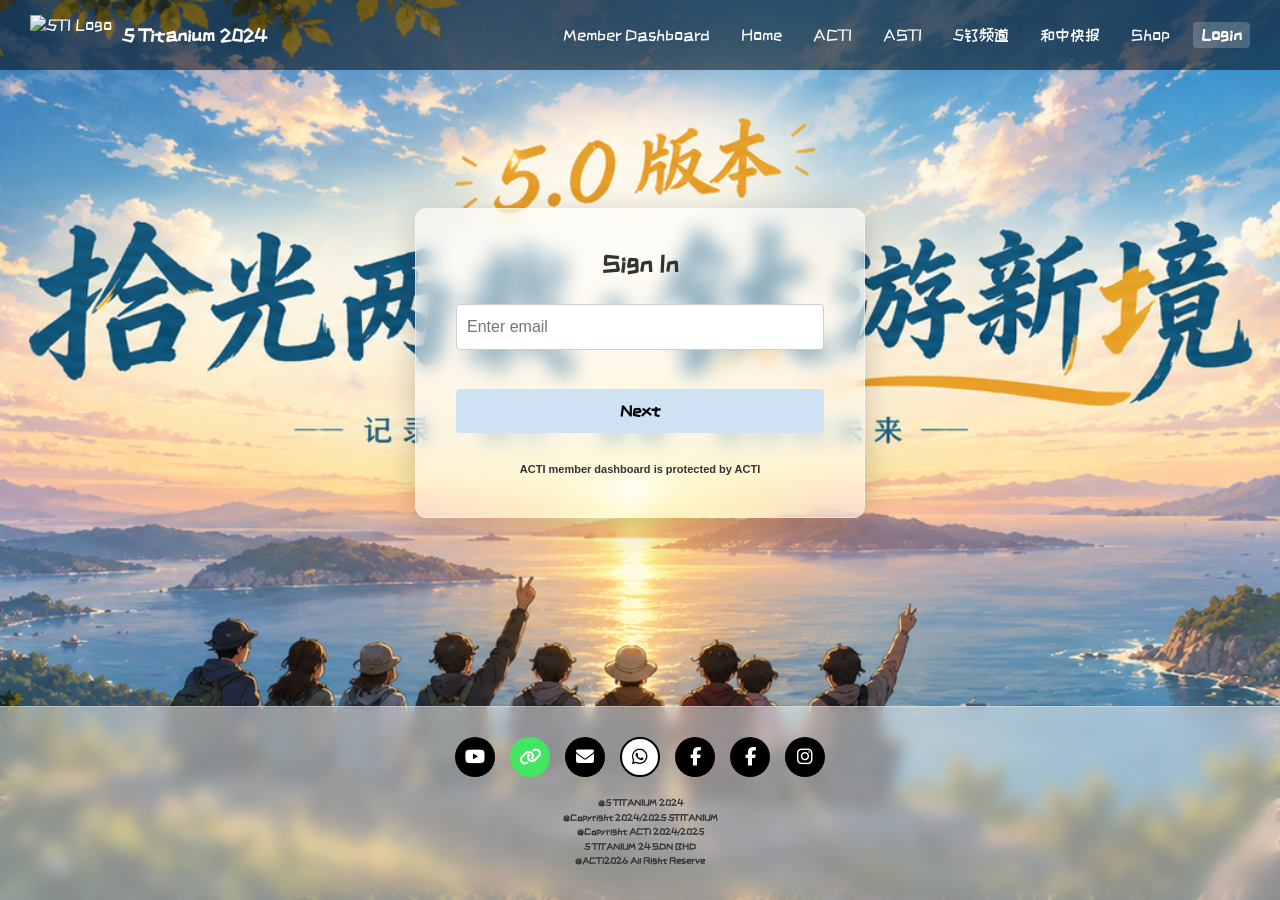
==== index.html @ 08d47e32 "Refactor comments and update script links" ====
<!DOCTYPE html>
<html lang="en">
<head>
    <meta charset="UTF-8">
    <meta name="viewport" content="width=device-width, initial-scale=1.0">
    <title>5 Titanium 2024 - Member Dashboard</title>
    
    <!-- Website Favicon -->
    <link rel="icon" href="5TI 2024 LO.png" type="image/png">
    
    <link rel="preconnect" href="https://fonts.googleapis.com">
    <link rel="preconnect" href="https://fonts.gstatic.com" crossorigin>
    <link href="https://fonts.googleapis.com/css2?family=ZCOOL+KuaiLe&display=swap" rel="stylesheet">
    
    <link rel="stylesheet" href="https://cdnjs.cloudflare.com/ajax/libs/font-awesome/6.4.0/css/all.min.css">
    
    <!-- Force browser update with v=4 -->
    <link rel="stylesheet" href="style.css?v=4">
</head>
<body>
    <!-- Top Menu -->
    <nav id="top-menu">
        <div class="logo-container">
            <img src="5TI 2024 LO.png" alt="5TI Logo" class="navbar-logo">
            <div class="logo-text">5 Titanium 2024</div>
        </div>
        <ul class="nav-links">
            <li><a href="https://sites.google.com/view/5titanium2024/member-dashboard">Member Dashboard</a></li>
            <li><a href="https://sites.google.com/view/5titanium24/home">Home</a></li>
            <li><a href="https://sites.google.com/view/5titanium24/acti-%E8%A1%8C%E6%94%BF%E9%83%A8">ACTI</a></li>
            <li><a href="https://sites.google.com/view/5titanium2024/asti">ASTI</a></li>
            <li><a href="https://sites.google.com/view/5titanium2024/5%E9%92%9B%E9%A2%91%E9%81%93">5钛频道</a></li>
            <li><a href="https://sites.google.com/view/5titanium2024/%E5%92%8C%E4%B8%AD%E5%BF%AB%E6%8A%A5">和中快报</a></li>
            <li><a href="https://sites.google.com/view/5titanium2024/shop">Shop</a></li>
            <li><a href="#" class="active" id="nav-profile">Profile</a></li>
        </ul>
    </nav>

    <!-- Scrolling Banner -->
    <header id="banner"></header>

    <!-- Main Dashboard Layout -->
    <div class="dashboard-container">
        
        <!-- Sidebar Navigation -->
        <aside id="sidebar">
            <ul id="sidebar-menu">
                <li><a href="#" id="menu-profile" class="active">Profile</a></li>
                <li><a href="#" id="menu-achievement">Achievement</a></li>
                <!-- POINTS MENU BUTTON -->
                <li><a href="#" id="menu-points">Points</a></li>
                <li><a href="#" id="menu-status">Member status</a></li>
                <li><a href="#" id="menu-logout" class="logout-btn">Log out</a></li>
            </ul>
        </aside>

        <!-- Dynamic Content Area -->
        <main id="content">
            
            <!-- Profile Section -->
            <section id="section-profile">
                <div class="profile-header">
                    <img id="user-profile-pic" src="" alt="Profile Picture" />
                    <div class="profile-header-text">
                        <h2 id="user-name" class="name-display">Loading...</h2>
                        <p id="top-acti-role" class="top-role"></p>
                        <p id="top-asti-role" class="top-role"></p>
                    </div>
                </div>

                <div class="contact-info">
                    <p>Member status: <a href="#" id="link-member-status" class="status-link">Loading...</a></p>
                    <p>Email: <span id="user-email"></span></p>
                    <p>Phone number: <span id="user-phone"></span></p>
                </div>
                
                <div class="roles-container">
                    <h3>Department:</h3>
                    <div class="role-group">
                        <p class="role-title">Association Class of Titanium (ACTI)</p>
                        <ul id="acti-roles" class="role-list"></ul>
                    </div>
                    <div class="role-group">
                        <p class="role-title">Association Snooker of Titanium (ASTI)</p>
                        <ul id="asti-roles" class="role-list"></ul>
                    </div>
                </div>
            </section>

            <!-- Achievement Section -->
            <section id="section-achievement" style="display: none;">
                <div id="achievement-container">
                    <p>Loading achievements...</p>
                </div>
            </section>

            <!-- NEW POINTS SECTION -->
            <section id="section-points" style="display: none;">
                <h2 class="points-total" id="total-points-display">Total points accumulated: Loading...</h2>
                <p id="no-points-msg" class="no-points-history" style="display: none;">no points history</p>
                
                <div id="points-history-container" class="points-history-container">
                    <!-- Points cards will be injected here via JavaScript -->
                </div>
            </section>

            <!-- Member Status Section -->
            <section id="section-status" style="display: none;">
                <h2>Your current plan: <span id="plan-name">Premium (Legacy)</span></h2>
                <p class="monthly-charge">Monthly charge: <span id="plan-price">Loading...</span></p>
                
                <div class="plan-details">
                    <h3>Your plan includes:</h3>
                    <ul id="plan-includes" class="plan-list"></ul>
                </div>
                
                <p class="contact-admin"><i>* please contact administrator to change your plan</i></p>
                
                <img src="assets/membership_image.jpg" alt="Membership Image" id="membership-image" onerror="this.style.display='none'">
            </section>

        </main>
    </div>
    
    <footer>
        <div class="social-icons">
            <a href="https://youtube.com/@ACTI2024" target="_blank" aria-label="YouTube"><i class="fa-brands fa-youtube"></i></a>
            <a href="https://linktr.ee/5titanium24" target="_blank" aria-label="LinkTree"><i class="fa-solid fa-link"></i></a>
            <a href="mailto:acti.5tisdnbhd@gmail.com" aria-label="Email"><i class="fa-solid fa-envelope"></i></a>
            <a href="http://wa.me/601157152617" target="_blank" aria-label="WhatsApp"><i class="fa-brands fa-whatsapp"></i></a>
            <a href="https://www.facebook.com/actiasti24sdnbhd" target="_blank" aria-label="Facebook Page"><i class="fa-brands fa-facebook-f"></i></a>
            <a href="http://www.facebook.com/groups/5titanium2024/" target="_blank" aria-label="Facebook Group"><i class="fa-brands fa-facebook-f"></i></a>
            <a href="https://www.instagram.com/acti_asti24sdnbhd/" target="_blank" aria-label="Instagram"><i class="fa-brands fa-instagram"></i></a>
        </div>
        
        <div class="copyright-text">
            <p>@5 TITANIUM 2024</p>
            <p>@Copyright 2024/2025 5TITANIUM</p>
            <p>@Copyright ACTi 2024/2025</p>
            <p>5 TITANIUM 24 SDN BHD</p>
            <p>@ACTi2026 All Right Reserve</p>
        </div>
    </footer>

    <script src="https://cdnjs.cloudflare.com/ajax/libs/PapaParse/5.4.1/papaparse.min.js"></script>
    <!-- Force browser update with v=4 -->
    <script src="script.js?v=4"></script>
</body>
</html>
---- style.css ----
/* General Reset */
* { 
    box-sizing: border-box; 
    margin: 0; 
    padding: 0; 
    /* Comic Sans for Eng/Numbers, falls back to ZCOOL KuaiLe for Chinese */
    font-family: 'Comic Sans MS', 'Comic Sans', 'ZCOOL KuaiLe', cursive, sans-serif; 
    line-height: 1.25; 
}

body { 
    background-color: #f9f9f9; 
    color: #333; 
    display: flex; 
    flex-direction: column; 
    min-height: 100vh; 
}

/* Top Navigation */
#top-menu { 
    display: flex; 
    justify-content: space-between; 
    align-items: center; 
    padding: 15px 30px; 
    position: fixed; 
    top: 0; 
    left: 0; 
    width: 100%;
    z-index: 1000; 
    /* Semi-transparent black background so white text is always readable on the sky */
    background-color: rgba(0, 0, 0, 0.5); 
    transition: all 0.3s ease; 
    color: #ffffff; /* Text stays white */
}

#top-menu.scrolled {
    /* Solid black background when you scroll down */
    background-color: #000000; 
    border-bottom: 1px solid #333;
    box-shadow: 0 4px 15px rgba(0,0,0,0.3); 
}

.logo-container { 
    display: flex; 
    align-items: center; 
    gap: 10px; 
}

.navbar-logo { 
    height: 40px; 
    width: auto; 
}

#top-menu .logo-text { 
    font-weight: bold; 
    font-size: 18px; 
    font-family: 'ZCOOL KuaiLe', cursive, sans-serif !important; 
}

#top-menu .nav-links { 
    display: flex; 
    list-style: none; 
    gap: 15px; 
    align-items: center; 
}

#top-menu a { 
    text-decoration: none; 
    color: #ffffff; /* Links stay white */
    padding: 5px 8px; 
    transition: background-color 0.3s ease;
}

#top-menu a.active { 
    font-weight: bold; 
    background-color: rgba(255, 255, 255, 0.2); /* Light highlight box */
    border-radius: 4px; 
}

/* Banner Update (For Main Dashboard) */
#banner { 
    background-image: url('banner_5.0.png');
    background-size: cover;
    background-position: center;
    background-repeat: no-repeat;
    background-color: #4a86e8;
    height: 250px; 
    display: flex; 
    align-items: center; 
    justify-content: center; 
    color: white; 
    font-family: 'ZCOOL KuaiLe', cursive, sans-serif !important; 
}

/* Dashboard Layout */
.dashboard-container { 
    display: flex; 
    max-width: 1200px; 
    margin: 30px auto; 
    padding: 0 20px; 
    flex: 1; 
    width: 100%; 
}

/* Sidebar */
#sidebar { 
    width: 250px; 
    border-right: 1px solid #ddd; 
    padding-right: 20px; 
}

#sidebar ul { 
    list-style: none; 
}

#sidebar li { 
    margin-bottom: 10px; 
}

#sidebar a { 
    text-decoration: none; 
    color: #333; 
    display: block; 
    padding: 10px 15px; 
    border-radius: 4px; 
}

#sidebar a.active, 
#sidebar a:hover { 
    font-weight: bold; 
    background-color: #cfe2f3; 
}

#sidebar a.logout-btn { 
    color: #d93025; 
    margin-top: 30px; 
}

#sidebar a.logout-btn:hover { 
    background-color: #fce8e6; 
}

/* Main Content Area */
#content { 
    flex: 1; 
    padding-left: 30px; 
}

/* Profile Header Layout (Picture Left, Text Right) */
.profile-header { 
    display: flex; 
    align-items: center; 
    gap: 20px; 
    margin-bottom: 25px; 
}

#user-profile-pic { 
    width: 120px; 
    height: 120px; 
    border-radius: 50%; 
    object-fit: cover; 
    border: 2px solid #cfe2f3; 
    background-color: #eee; 
    flex-shrink: 0; 
}

.profile-header-text { 
    display: flex; 
    flex-direction: column; 
}

.name-display { 
    font-size: 20px; 
    font-weight: bold; 
    margin-bottom: 5px; 
}

.top-role { 
    font-size: 16px; 
    margin-bottom: 3px; 
}

/* Contact Info & Link */
.contact-info { 
    margin-bottom: 25px; 
}

.contact-info p { 
    font-size: 14px; 
    margin-bottom: 5px; 
}

.status-link { 
    color: #4a86e8; 
    text-decoration: none; 
    font-weight: bold; 
    cursor: pointer; 
}

.status-link:hover { 
    text-decoration: underline; 
}

/* Roles Container */
.roles-container h3 { 
    font-size: 16px; 
    margin-bottom: 10px; 
}

.role-title { 
    font-weight: bold; 
    font-size: 14px; 
    margin-top: 15px; 
}

.role-list { 
    font-size: 14px; 
    list-style-type: none; 
    padding-left: 0; 
    margin-top: 5px; 
}

/* Achievement Section Styles */
#achievement-container { 
    display: grid; 
    grid-template-columns: 1fr 1fr; /* 2 items per row */
    gap: 20px; 
}

.achievement-card {
    border: 3px solid #03468F; 
    padding: 15px;
    border-radius: 8px;
    text-align: center;
    background-color: white;
}

.achievement-iframe {
    width: 100%;
    height: 250px;
    border: none;
    border-radius: 4px;
    margin-bottom: 10px;
}

.achievement-download {
    font-size: 14px;
    color: #4a86e8;
    text-decoration: none;
    display: block;
    margin-bottom: 8px;
}

.achievement-download:hover { 
    text-decoration: underline; 
}

.achievement-name {
    font-size: 14px;
    font-weight: bold;
    color: #333;
}

.no-record {
    color: #F65353; 
    font-size: 16px;
    font-weight: bold;
    margin-top: 10px;
}

/* Member Status Section Fonts & Styles */
#section-status h2 { 
    font-size: 18px; 
    margin-bottom: 5px; 
}

.monthly-charge { 
    font-size: 10px; 
    color: #555; 
    margin-bottom: 20px; 
}

.plan-details h3 { 
    font-size: 16px; 
    margin-bottom: 10px; 
}

.plan-list { 
    font-size: 14px; 
    list-style: none; 
    line-height: 1.8; 
}

.plan-list ul { 
    list-style-type: disc; 
    padding-left: 25px; 
    margin-top: 5px; 
    margin-bottom: 10px; 
}

.contact-admin { 
    font-size: 12px; 
    color: #d93025; 
    margin-top: 30px; 
}

#membership-image { 
    max-width: 100%; 
    margin-top: 20px; 
    border-radius: 8px; 
}

/* Footer Styles */
footer { 
    background: #ffffff; 
    color: #333; 
    text-align: center; 
    padding: 30px 20px; 
    margin-top: auto; 
    border-top: 1px solid #eee; 
}

.social-icons { 
    display: flex; 
    justify-content: center; 
    gap: 15px; 
    margin-bottom: 20px; 
}

.social-icons a { 
    display: flex; 
    align-items: center; 
    justify-content: center; 
    width: 40px; 
    height: 40px; 
    background-color: #000; 
    color: #fff; 
    border-radius: 50%; 
    text-decoration: none; 
    font-size: 18px; 
    transition: background-color 0.3s ease; 
}

.social-icons a[aria-label="LinkTree"] { 
    background-color: #43E660; 
}

.social-icons a[aria-label="WhatsApp"] { 
    background-color: white; 
    color: black; 
    border: 2px solid black; 
}

.social-icons a:hover { 
    opacity: 0.8; 
}

.copyright-text p { 
    font-size: 9px; 
    line-height: 1.4; 
    margin: 2px 0; 
    font-weight: bold; 
}

/* ========================================= */
/* --- LOGIN PAGE SPECIFIC STYLES --- */
/* ========================================= */

.login-page-bg {
    background-image: url('banner_5.0.png');
    background-size: cover;
    background-position: center;
    background-repeat: no-repeat;
    background-attachment: fixed;
    background-color: #4a86e8; 
}

.login-page-bg footer {
    background: rgba(255, 255, 255, 0.5); 
    backdrop-filter: blur(8px); 
    border-top: 1px solid rgba(255, 255, 255, 0.3);
}

.login-wrapper { 
    display: flex; 
    justify-content: center; 
    align-items: center; 
    flex: 1; 
    padding: 60px 20px; 
    margin-top: 50px; 
}

.login-card { 
    background: rgba(255, 255, 255, 0.5); 
    backdrop-filter: blur(10px); 
    padding: 40px; 
    border-radius: 12px; 
    box-shadow: 0 8px 32px rgba(0,0,0,0.2); 
    width: 100%; 
    max-width: 450px; 
    text-align: center; 
    border: 1px solid rgba(255, 255, 255, 0.4);
}

.login-card h2 { 
    margin-bottom: 25px; 
    font-size: 24px; 
}

.login-card input { 
    width: 100%; 
    padding: 12px 10px; 
    background: #ffffff;
    border: 1px solid #ccc; 
    border-radius: 4px; 
    font-size: 16px; 
    font-family: sans-serif; 
}

.login-card input:focus { 
    outline: none; 
    border-color: #4a86e8; 
}

.primary-btn { 
    width: 100%; 
    padding: 12px; 
    background-color: #cfe2f3; 
    border: none; 
    border-radius: 4px; 
    font-weight: bold; 
    font-size: 16px; 
    cursor: pointer; 
    margin-top: 5px; 
    transition: background-color 0.2s; 
}

.primary-btn:hover { 
    background-color: #a8d0f0; 
}

.error-msg { 
    color: #d93025; 
    font-size: 12px; 
    min-height: 18px; 
    margin: 8px 0; 
    text-align: left; 
    font-family: sans-serif; 
    font-weight: bold;
}

.welcome-text { 
    font-size: 14px; 
    margin-bottom: 25px; 
    font-family: sans-serif; 
}

#change-email { 
    color: #4a86e8; 
    text-decoration: none; 
    margin-left: 10px; 
    font-weight: bold; 
}

.password-container { 
    position: relative; 
    display: flex; 
    align-items: center; 
}

#toggle-password { 
    position: absolute; 
    right: 15px; 
    cursor: pointer; 
    font-size: 14px; 
    color: #555; 
    font-weight: bold; 
    font-family: sans-serif; 
}

.protection-text { 
    margin-top: 30px; 
    font-size: 11px; 
    color: #333; 
    font-family: sans-serif; 
    font-weight: bold;
}

/* Responsive / Mobile View */
@media (max-width: 768px) {
    .dashboard-container { 
        flex-direction: column; 
    }
    
    #sidebar { 
        width: 100%; 
        border-right: none; 
        border-bottom: 2px solid #eee; 
        margin-bottom: 20px; 
        padding-bottom: 10px; 
        padding-right: 0; 
    }
    
    #sidebar-menu { 
        display: flex; 
        justify-content: space-around; 
        flex-wrap: wrap; 
    }
    
    #sidebar a { 
        padding: 8px 10px; 
        text-align: center; 
    }
    
    #sidebar a.logout-btn { 
        margin-top: 0; 
    }
    
    #content { 
        padding-left: 0; 
        display: flex; 
        flex-direction: column; 
    }
    
    #achievement-container { 
        grid-template-columns: 1fr; 
    }
    
    #section-status { 
        display: flex; 
        flex-direction: column; 
    }
    
    #membership-image { 
        order: 99; 
        margin-bottom: 20px; 
        margin-top: 40px; 
    }
    
    .contact-admin { 
        order: 98; 
    }
}
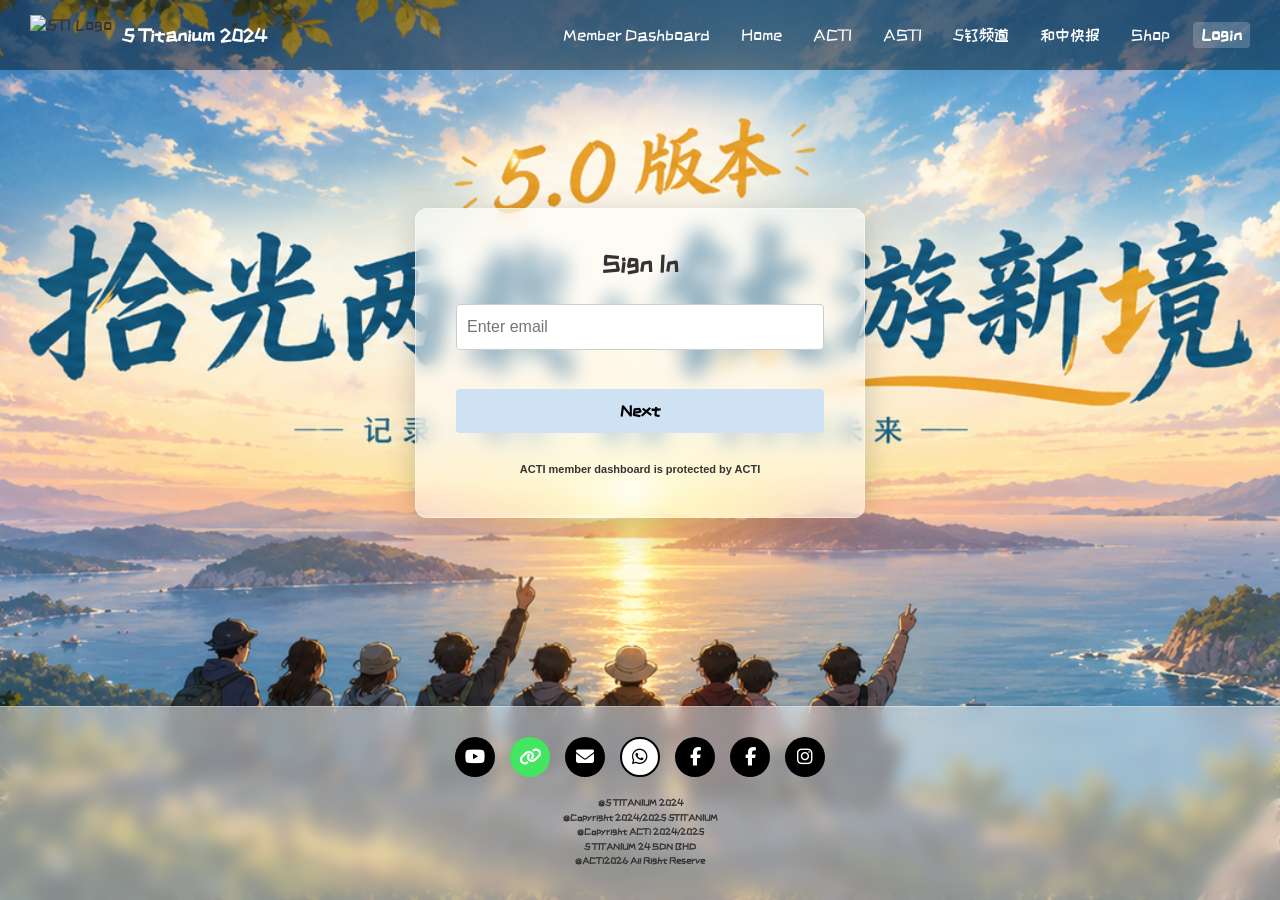
==== commit fdfd45f9: "Remove versioning from script.js reference" ====
--- a/index.html
+++ b/index.html
@@ -144,6 +144,6 @@
 
     <script src="https://cdnjs.cloudflare.com/ajax/libs/PapaParse/5.4.1/papaparse.min.js"></script>
     <!-- Force browser update with v=4 -->
-    <script src="script.js?v=4"></script>
+    <script src="script.js"></script>
 </body>
 </html>
--- a/style.css
+++ b/style.css
@@ -3,7 +3,6 @@
     box-sizing: border-box; 
     margin: 0; 
     padding: 0; 
-    /* Comic Sans for Eng/Numbers, falls back to ZCOOL KuaiLe for Chinese */
     font-family: 'Comic Sans MS', 'Comic Sans', 'ZCOOL KuaiLe', cursive, sans-serif; 
     line-height: 1.25; 
 }
@@ -16,7 +15,7 @@
     min-height: 100vh; 
 }
 
-/* Top Navigation */
+/* Top Navigation (With Black/White Scroll Fix) */
 #top-menu { 
     display: flex; 
     justify-content: space-between; 
@@ -27,17 +26,14 @@
     left: 0; 
     width: 100%;
     z-index: 1000; 
-    /* Semi-transparent black background so white text is always readable on the sky */
-    background-color: rgba(0, 0, 0, 0.5); 
+    background-color: rgba(0, 0, 0, 0.4) !important; 
     transition: all 0.3s ease; 
-    color: #ffffff; /* Text stays white */
 }
 
 #top-menu.scrolled {
-    /* Solid black background when you scroll down */
-    background-color: #000000; 
-    border-bottom: 1px solid #333;
-    box-shadow: 0 4px 15px rgba(0,0,0,0.3); 
+    background-color: #000000 !important; 
+    border-bottom: 1px solid #333 !important;
+    box-shadow: 0 4px 15px rgba(0,0,0,0.5) !important; 
 }
 
 .logo-container { 
@@ -55,6 +51,7 @@
     font-weight: bold; 
     font-size: 18px; 
     font-family: 'ZCOOL KuaiLe', cursive, sans-serif !important; 
+    color: #ffffff !important; 
 }
 
 #top-menu .nav-links { 
@@ -66,18 +63,19 @@
 
 #top-menu a { 
     text-decoration: none; 
-    color: #ffffff; /* Links stay white */
+    color: #ffffff !important; 
     padding: 5px 8px; 
     transition: background-color 0.3s ease;
 }
 
 #top-menu a.active { 
     font-weight: bold; 
-    background-color: rgba(255, 255, 255, 0.2); /* Light highlight box */
+    background-color: rgba(255, 255, 255, 0.2) !important; 
     border-radius: 4px; 
-}
-
-/* Banner Update (For Main Dashboard) */
+    color: #ffffff !important; 
+}
+
+/* Banner Update */
 #banner { 
     background-image: url('banner_5.0.png');
     background-size: cover;
@@ -146,7 +144,7 @@
     padding-left: 30px; 
 }
 
-/* Profile Header Layout (Picture Left, Text Right) */
+/* Profile Section */
 .profile-header { 
     display: flex; 
     align-items: center; 
@@ -180,7 +178,6 @@
     margin-bottom: 3px; 
 }
 
-/* Contact Info & Link */
 .contact-info { 
     margin-bottom: 25px; 
 }
@@ -201,7 +198,6 @@
     text-decoration: underline; 
 }
 
-/* Roles Container */
 .roles-container h3 { 
     font-size: 16px; 
     margin-bottom: 10px; 
@@ -220,10 +216,10 @@
     margin-top: 5px; 
 }
 
-/* Achievement Section Styles */
+/* Achievement Section */
 #achievement-container { 
     display: grid; 
-    grid-template-columns: 1fr 1fr; /* 2 items per row */
+    grid-template-columns: 1fr 1fr; 
     gap: 20px; 
 }
 
@@ -268,7 +264,87 @@
     margin-top: 10px;
 }
 
-/* Member Status Section Fonts & Styles */
+/* Points Section */
+#section-points {
+    width: 100%;
+}
+
+.points-total {
+    font-size: 20px;
+    font-weight: bold;
+    margin-bottom: 5px;
+    color: #333;
+}
+
+.points-total.negative {
+    color: #FF0202; 
+}
+
+.no-points-history {
+    color: #FF0202;
+    font-size: 15px;
+    margin-bottom: 15px;
+}
+
+.points-history-container {
+    max-height: 500px;
+    overflow-y: scroll;
+    -ms-overflow-style: none;  
+    scrollbar-width: none;     
+    padding-top: 10px;
+}
+
+.points-history-container::-webkit-scrollbar {
+    display: none; 
+}
+
+.point-card {
+    border: 2px solid #000000;
+    border-radius: 8px;
+    padding: 15px;
+    margin-bottom: 15px;
+    background-color: #ffffff;
+    display: block;
+    text-decoration: none; 
+    color: inherit;
+    line-height: 1.2;
+}
+
+.point-card.clickable {
+    cursor: pointer;
+    transition: transform 0.2s ease, box-shadow 0.2s ease;
+}
+
+.point-card.clickable:hover {
+    transform: translateY(-2px);
+    box-shadow: 0 4px 10px rgba(0,0,0,0.1);
+}
+
+.point-row-1 {
+    display: flex;
+    justify-content: space-between;
+    align-items: center;
+    margin-bottom: 8px;
+    font-size: 15px;
+    font-weight: bold;
+}
+
+.point-earn { color: #009855; }
+.point-deduct { color: #FF0202; }
+.point-neutral { color: #007AFF; }
+
+.point-date {
+    font-size: 12px;
+    color: #007AFF;
+    margin-bottom: 6px;
+}
+
+.point-payment {
+    font-size: 12px;
+    color: #03468F;
+}
+
+/* Member Status Section */
 #section-status h2 { 
     font-size: 18px; 
     margin-bottom: 5px; 
@@ -310,7 +386,7 @@
     border-radius: 8px; 
 }
 
-/* Footer Styles */
+/* Footer */
 footer { 
     background: #ffffff; 
     color: #333; 
@@ -341,19 +417,9 @@
     transition: background-color 0.3s ease; 
 }
 
-.social-icons a[aria-label="LinkTree"] { 
-    background-color: #43E660; 
-}
-
-.social-icons a[aria-label="WhatsApp"] { 
-    background-color: white; 
-    color: black; 
-    border: 2px solid black; 
-}
-
-.social-icons a:hover { 
-    opacity: 0.8; 
-}
+.social-icons a[aria-label="LinkTree"] { background-color: #43E660; }
+.social-icons a[aria-label="WhatsApp"] { background-color: white; color: black; border: 2px solid black; }
+.social-icons a:hover { opacity: 0.8; }
 
 .copyright-text p { 
     font-size: 9px; 
@@ -488,56 +554,14 @@
 
 /* Responsive / Mobile View */
 @media (max-width: 768px) {
-    .dashboard-container { 
-        flex-direction: column; 
-    }
-    
-    #sidebar { 
-        width: 100%; 
-        border-right: none; 
-        border-bottom: 2px solid #eee; 
-        margin-bottom: 20px; 
-        padding-bottom: 10px; 
-        padding-right: 0; 
-    }
-    
-    #sidebar-menu { 
-        display: flex; 
-        justify-content: space-around; 
-        flex-wrap: wrap; 
-    }
-    
-    #sidebar a { 
-        padding: 8px 10px; 
-        text-align: center; 
-    }
-    
-    #sidebar a.logout-btn { 
-        margin-top: 0; 
-    }
-    
-    #content { 
-        padding-left: 0; 
-        display: flex; 
-        flex-direction: column; 
-    }
-    
-    #achievement-container { 
-        grid-template-columns: 1fr; 
-    }
-    
-    #section-status { 
-        display: flex; 
-        flex-direction: column; 
-    }
-    
-    #membership-image { 
-        order: 99; 
-        margin-bottom: 20px; 
-        margin-top: 40px; 
-    }
-    
-    .contact-admin { 
-        order: 98; 
-    }
-}
+    .dashboard-container { flex-direction: column; }
+    #sidebar { width: 100%; border-right: none; border-bottom: 2px solid #eee; margin-bottom: 20px; padding-bottom: 10px; padding-right: 0; }
+    #sidebar-menu { display: flex; justify-content: space-around; flex-wrap: wrap; }
+    #sidebar a { padding: 8px 10px; text-align: center; }
+    #sidebar a.logout-btn { margin-top: 0; }
+    #content { padding-left: 0; display: flex; flex-direction: column; }
+    #achievement-container { grid-template-columns: 1fr; }
+    #section-status { display: flex; flex-direction: column; }
+    #membership-image { order: 99; margin-bottom: 20px; margin-top: 40px; }
+    .contact-admin { order: 98; }
+}
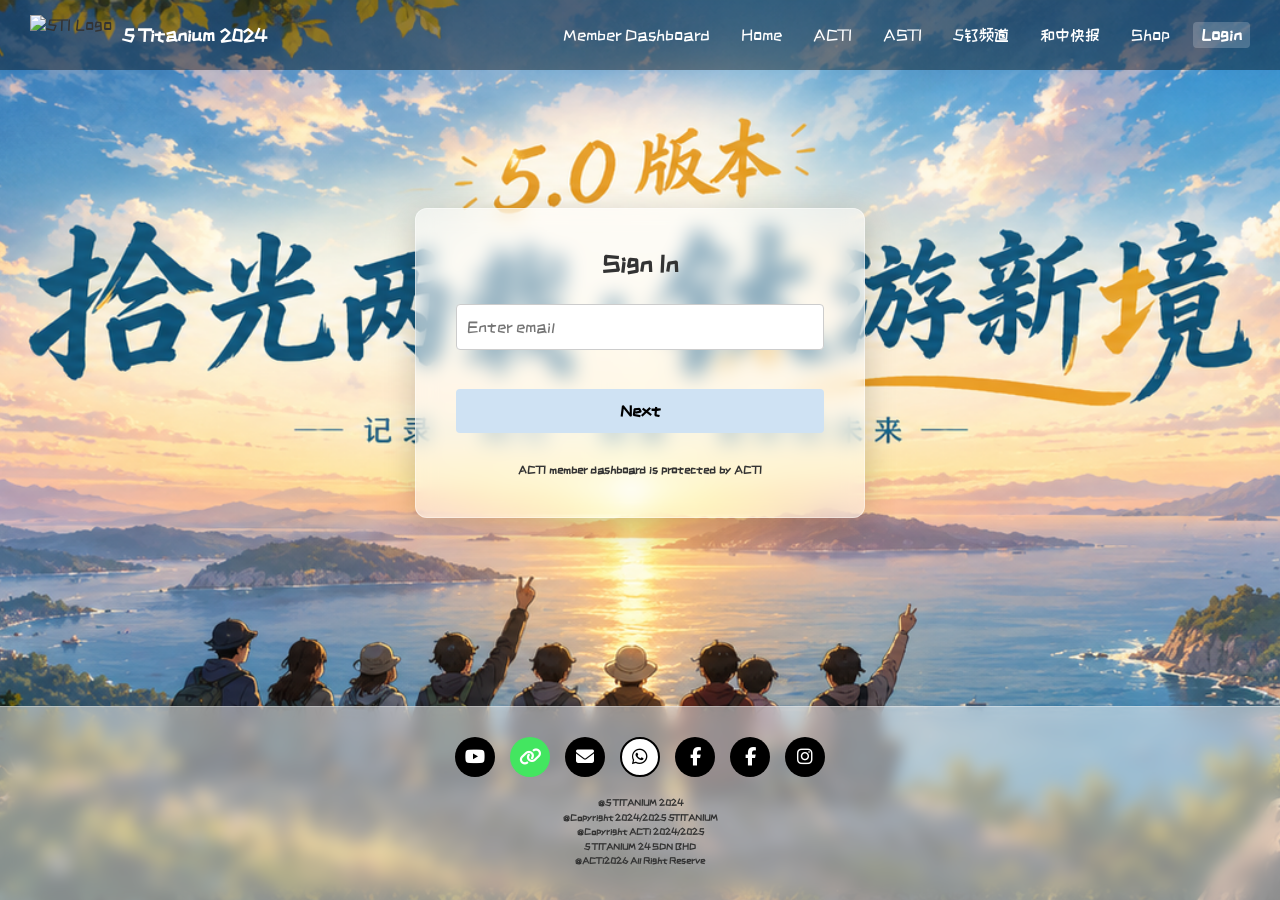
==== commit d54db5a1: "Update font links and remove unnecessary comments" ====
--- a/index.html
+++ b/index.html
@@ -8,14 +8,14 @@
     <!-- Website Favicon -->
     <link rel="icon" href="5TI 2024 LO.png" type="image/png">
     
+    <!-- Comic Neue (for mobile) and ZCOOL KuaiLe (for Chinese) -->
     <link rel="preconnect" href="https://fonts.googleapis.com">
     <link rel="preconnect" href="https://fonts.gstatic.com" crossorigin>
-    <link href="https://fonts.googleapis.com/css2?family=ZCOOL+KuaiLe&display=swap" rel="stylesheet">
+    <link href="https://fonts.googleapis.com/css2?family=Comic+Neue:wght@400;700&family=ZCOOL+KuaiLe&display=swap" rel="stylesheet">
     
     <link rel="stylesheet" href="https://cdnjs.cloudflare.com/ajax/libs/font-awesome/6.4.0/css/all.min.css">
     
-    <!-- Force browser update with v=4 -->
-    <link rel="stylesheet" href="style.css?v=4">
+    <link rel="stylesheet" href="style.css">
 </head>
 <body>
     <!-- Top Menu -->
@@ -47,7 +47,6 @@
             <ul id="sidebar-menu">
                 <li><a href="#" id="menu-profile" class="active">Profile</a></li>
                 <li><a href="#" id="menu-achievement">Achievement</a></li>
-                <!-- POINTS MENU BUTTON -->
                 <li><a href="#" id="menu-points">Points</a></li>
                 <li><a href="#" id="menu-status">Member status</a></li>
                 <li><a href="#" id="menu-logout" class="logout-btn">Log out</a></li>
@@ -94,7 +93,7 @@
                 </div>
             </section>
 
-            <!-- NEW POINTS SECTION -->
+            <!-- Points Section -->
             <section id="section-points" style="display: none;">
                 <h2 class="points-total" id="total-points-display">Total points accumulated: Loading...</h2>
                 <p id="no-points-msg" class="no-points-history" style="display: none;">no points history</p>
@@ -143,7 +142,6 @@
     </footer>
 
     <script src="https://cdnjs.cloudflare.com/ajax/libs/PapaParse/5.4.1/papaparse.min.js"></script>
-    <!-- Force browser update with v=4 -->
     <script src="script.js"></script>
 </body>
 </html>
--- a/style.css
+++ b/style.css
@@ -480,7 +480,6 @@
     border: 1px solid #ccc; 
     border-radius: 4px; 
     font-size: 16px; 
-    font-family: sans-serif; 
 }
 
 .login-card input:focus { 
@@ -511,14 +510,12 @@
     min-height: 18px; 
     margin: 8px 0; 
     text-align: left; 
-    font-family: sans-serif; 
     font-weight: bold;
 }
 
 .welcome-text { 
     font-size: 14px; 
     margin-bottom: 25px; 
-    font-family: sans-serif; 
 }
 
 #change-email { 
@@ -541,14 +538,12 @@
     font-size: 14px; 
     color: #555; 
     font-weight: bold; 
-    font-family: sans-serif; 
 }
 
 .protection-text { 
     margin-top: 30px; 
     font-size: 11px; 
     color: #333; 
-    font-family: sans-serif; 
     font-weight: bold;
 }
 
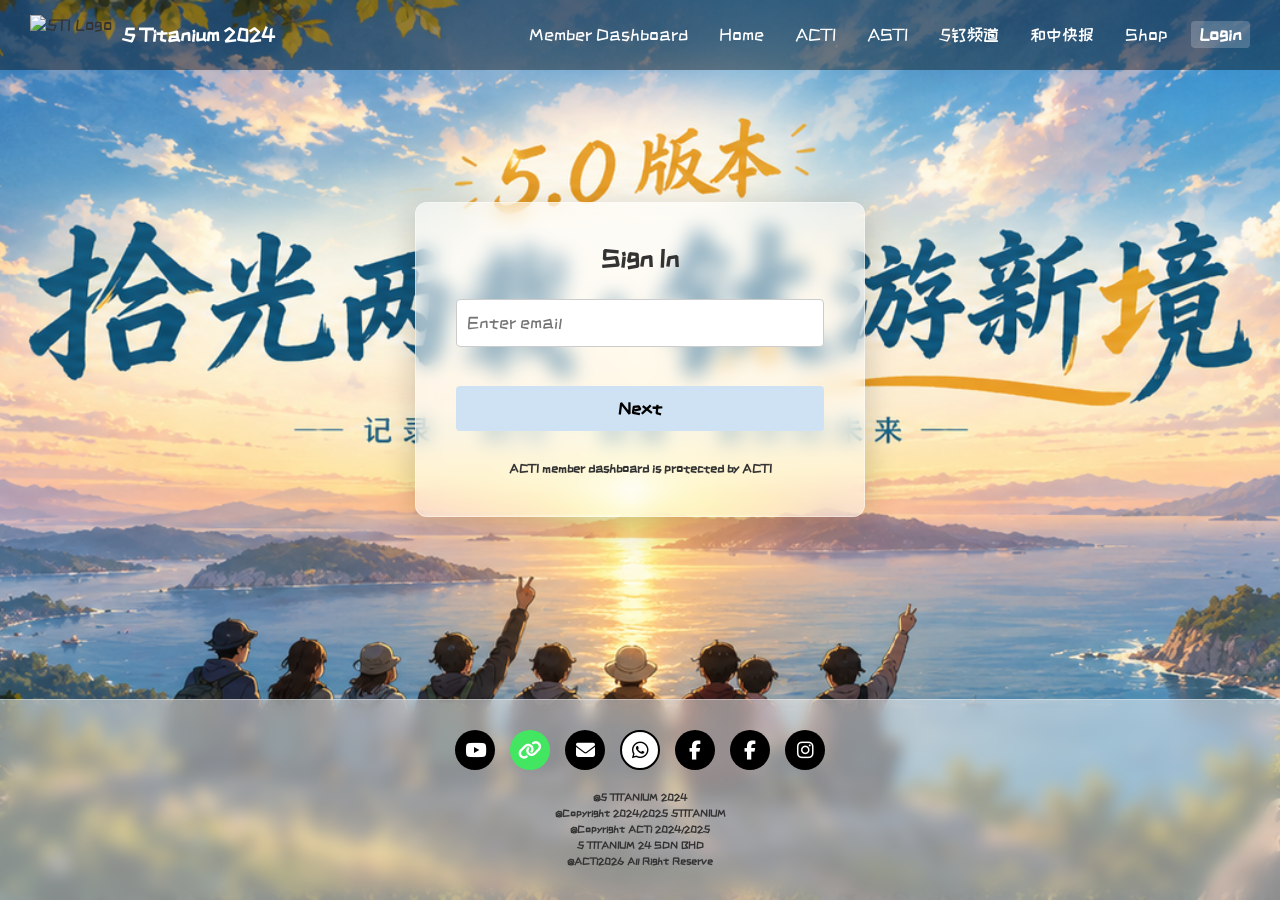
==== commit c1dba1e5: "Update no points message in points section" ====
--- a/index.html
+++ b/index.html
@@ -96,7 +96,7 @@
             <!-- Points Section -->
             <section id="section-points" style="display: none;">
                 <h2 class="points-total" id="total-points-display">Total points accumulated: Loading...</h2>
-                <p id="no-points-msg" class="no-points-history" style="display: none;">no points history</p>
+                <p id="no-points-msg" class="no-points-history" style="display: none;">Mo Points History!</p>
                 
                 <div id="points-history-container" class="points-history-container">
                     <!-- Points cards will be injected here via JavaScript -->
--- a/style.css
+++ b/style.css
@@ -3,7 +3,8 @@
     box-sizing: border-box; 
     margin: 0; 
     padding: 0; 
-    font-family: 'Comic Sans MS', 'Comic Sans', 'ZCOOL KuaiLe', cursive, sans-serif; 
+    /* Comic Neue added for mobile support */
+    font-family: 'Comic Neue', 'Comic Sans MS', 'Comic Sans', 'ZCOOL KuaiLe', cursive, sans-serif; 
     line-height: 1.25; 
 }
 
@@ -49,7 +50,7 @@
 
 #top-menu .logo-text { 
     font-weight: bold; 
-    font-size: 18px; 
+    font-size: 19px; /* +1px */
     font-family: 'ZCOOL KuaiLe', cursive, sans-serif !important; 
     color: #ffffff !important; 
 }
@@ -65,6 +66,7 @@
     text-decoration: none; 
     color: #ffffff !important; 
     padding: 5px 8px; 
+    font-size: 17px; /* +1px */
     transition: background-color 0.3s ease;
 }
 
@@ -120,6 +122,7 @@
     color: #333; 
     display: block; 
     padding: 10px 15px; 
+    font-size: 17px; /* +1px */
     border-radius: 4px; 
 }
 
@@ -168,13 +171,13 @@
 }
 
 .name-display { 
-    font-size: 20px; 
+    font-size: 21px; /* +1px */
     font-weight: bold; 
     margin-bottom: 5px; 
 }
 
 .top-role { 
-    font-size: 16px; 
+    font-size: 17px; /* +1px */
     margin-bottom: 3px; 
 }
 
@@ -183,7 +186,7 @@
 }
 
 .contact-info p { 
-    font-size: 14px; 
+    font-size: 15px; /* +1px */
     margin-bottom: 5px; 
 }
 
@@ -199,18 +202,18 @@
 }
 
 .roles-container h3 { 
-    font-size: 16px; 
+    font-size: 17px; /* +1px */
     margin-bottom: 10px; 
 }
 
 .role-title { 
     font-weight: bold; 
-    font-size: 14px; 
+    font-size: 15px; /* +1px */
     margin-top: 15px; 
 }
 
 .role-list { 
-    font-size: 14px; 
+    font-size: 15px; /* +1px */
     list-style-type: none; 
     padding-left: 0; 
     margin-top: 5px; 
@@ -240,7 +243,7 @@
 }
 
 .achievement-download {
-    font-size: 14px;
+    font-size: 15px; /* +1px */
     color: #4a86e8;
     text-decoration: none;
     display: block;
@@ -252,14 +255,14 @@
 }
 
 .achievement-name {
-    font-size: 14px;
+    font-size: 15px; /* +1px */
     font-weight: bold;
     color: #333;
 }
 
 .no-record {
     color: #F65353; 
-    font-size: 16px;
+    font-size: 17px; /* +1px */
     font-weight: bold;
     margin-top: 10px;
 }
@@ -270,7 +273,7 @@
 }
 
 .points-total {
-    font-size: 20px;
+    font-size: 21px; /* +1px */
     font-weight: bold;
     margin-bottom: 5px;
     color: #333;
@@ -282,7 +285,7 @@
 
 .no-points-history {
     color: #FF0202;
-    font-size: 15px;
+    font-size: 16px; /* +1px */
     margin-bottom: 15px;
 }
 
@@ -325,7 +328,7 @@
     justify-content: space-between;
     align-items: center;
     margin-bottom: 8px;
-    font-size: 15px;
+    font-size: 16px; /* +1px */
     font-weight: bold;
 }
 
@@ -334,35 +337,35 @@
 .point-neutral { color: #007AFF; }
 
 .point-date {
-    font-size: 12px;
+    font-size: 13px; /* +1px */
     color: #007AFF;
     margin-bottom: 6px;
 }
 
 .point-payment {
-    font-size: 12px;
+    font-size: 13px; /* +1px */
     color: #03468F;
 }
 
 /* Member Status Section */
 #section-status h2 { 
-    font-size: 18px; 
+    font-size: 21px; /* Custom 21px hierarchy applied */
     margin-bottom: 5px; 
 }
 
 .monthly-charge { 
-    font-size: 10px; 
+    font-size: 17px; /* Custom 17px hierarchy applied */
     color: #555; 
     margin-bottom: 20px; 
 }
 
 .plan-details h3 { 
-    font-size: 16px; 
+    font-size: 15px; /* Custom 15px hierarchy applied */
     margin-bottom: 10px; 
 }
 
 .plan-list { 
-    font-size: 14px; 
+    font-size: 15px; /* Custom 15px hierarchy applied */
     list-style: none; 
     line-height: 1.8; 
 }
@@ -375,7 +378,7 @@
 }
 
 .contact-admin { 
-    font-size: 12px; 
+    font-size: 13px; /* +1px */
     color: #d93025; 
     margin-top: 30px; 
 }
@@ -413,7 +416,7 @@
     color: #fff; 
     border-radius: 50%; 
     text-decoration: none; 
-    font-size: 18px; 
+    font-size: 19px; /* +1px */
     transition: background-color 0.3s ease; 
 }
 
@@ -422,7 +425,7 @@
 .social-icons a:hover { opacity: 0.8; }
 
 .copyright-text p { 
-    font-size: 9px; 
+    font-size: 10px; /* +1px */
     line-height: 1.4; 
     margin: 2px 0; 
     font-weight: bold; 
@@ -470,7 +473,7 @@
 
 .login-card h2 { 
     margin-bottom: 25px; 
-    font-size: 24px; 
+    font-size: 25px; /* +1px */
 }
 
 .login-card input { 
@@ -479,7 +482,7 @@
     background: #ffffff;
     border: 1px solid #ccc; 
     border-radius: 4px; 
-    font-size: 16px; 
+    font-size: 17px; /* +1px */
 }
 
 .login-card input:focus { 
@@ -494,7 +497,7 @@
     border: none; 
     border-radius: 4px; 
     font-weight: bold; 
-    font-size: 16px; 
+    font-size: 17px; /* +1px */
     cursor: pointer; 
     margin-top: 5px; 
     transition: background-color 0.2s; 
@@ -506,7 +509,7 @@
 
 .error-msg { 
     color: #d93025; 
-    font-size: 12px; 
+    font-size: 13px; /* +1px */
     min-height: 18px; 
     margin: 8px 0; 
     text-align: left; 
@@ -514,7 +517,7 @@
 }
 
 .welcome-text { 
-    font-size: 14px; 
+    font-size: 15px; /* +1px */
     margin-bottom: 25px; 
 }
 
@@ -535,14 +538,14 @@
     position: absolute; 
     right: 15px; 
     cursor: pointer; 
-    font-size: 14px; 
+    font-size: 15px; /* +1px */
     color: #555; 
     font-weight: bold; 
 }
 
 .protection-text { 
     margin-top: 30px; 
-    font-size: 11px; 
+    font-size: 12px; /* +1px */
     color: #333; 
     font-weight: bold;
 }
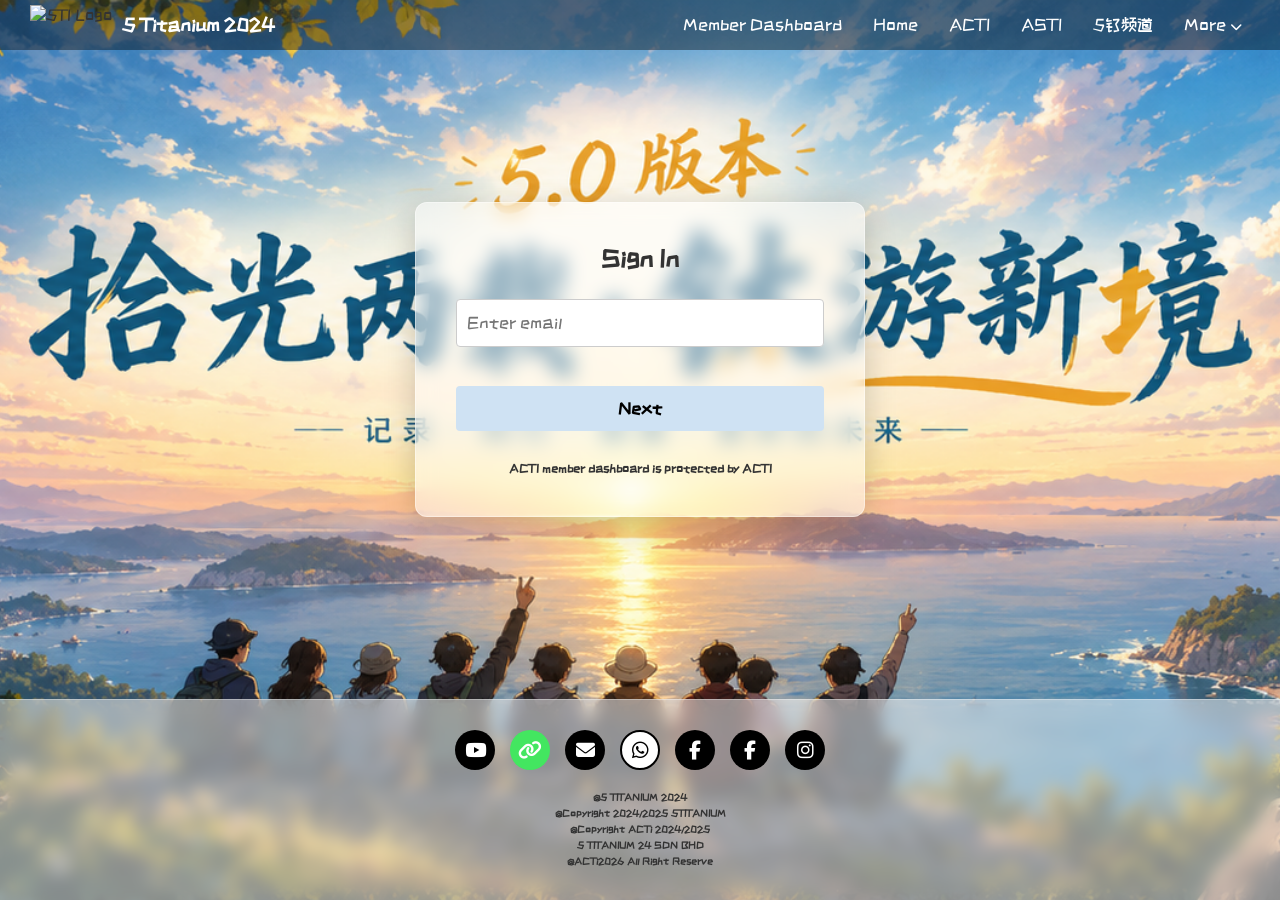
==== commit 7122e948: "Refactor navigation links and dropdown structure" ====
--- a/index.html
+++ b/index.html
@@ -14,17 +14,52 @@
     <link href="https://fonts.googleapis.com/css2?family=Comic+Neue:wght@400;700&family=ZCOOL+KuaiLe&display=swap" rel="stylesheet">
     
     <link rel="stylesheet" href="https://cdnjs.cloudflare.com/ajax/libs/font-awesome/6.4.0/css/all.min.css">
-    
     <link rel="stylesheet" href="style.css">
 </head>
 <body>
     <!-- Top Menu -->
     <nav id="top-menu">
+        <!-- Mobile Icons (Hidden on Desktop) -->
+        <div class="mobile-icon" id="hamburger-btn">
+            <i class="fa-solid fa-bars"></i>
+        </div>
+        
         <div class="logo-container">
             <img src="5TI 2024 LO.png" alt="5TI Logo" class="navbar-logo">
             <div class="logo-text">5 Titanium 2024</div>
         </div>
-        <ul class="nav-links">
+
+        <div class="mobile-icon search-mobile">
+            <i class="fa-solid fa-magnifying-glass"></i>
+        </div>
+
+        <!-- Desktop Links -->
+        <ul class="nav-links" id="desktop-nav">
+            <li><a href="https://sites.google.com/view/5titanium2024/member-dashboard">Member Dashboard</a></li>
+            <li><a href="https://sites.google.com/view/5titanium24/home">Home</a></li>
+            <li><a href="https://sites.google.com/view/5titanium24/acti-%E8%A1%8C%E6%94%BF%E9%83%A8">ACTI</a></li>
+            <li><a href="https://sites.google.com/view/5titanium2024/asti">ASTI</a></li>
+            <li><a href="https://sites.google.com/view/5titanium2024/5%E9%92%9B%E9%A2%91%E9%81%93">5钛频道</a></li>
+            
+            <!-- 'More' Dropdown (Always visible now) -->
+            <li class="nav-dropdown" id="more-dropdown">
+                <a href="#" class="dropbtn">More <i class="fa-solid fa-chevron-down" style="font-size: 12px;"></i></a>
+                <div class="dropdown-content">
+                    <a href="https://sites.google.com/view/5titanium2024/%E5%92%8C%E4%B8%AD%E5%BF%AB%E6%8A%A5">和中快报</a>
+                    <a href="https://sites.google.com/view/5titanium2024/shop">Shop</a>
+                    <!-- Profile is now inside the dropdown -->
+                    <a href="#" class="active" id="nav-profile">Profile</a>
+                </div>
+            </li>
+        </ul>
+    </nav>
+
+    <!-- Mobile Side Drawer -->
+    <div id="mobile-drawer" class="drawer">
+        <div class="drawer-header">
+            <i class="fa-solid fa-xmark" id="close-drawer-btn"></i>
+        </div>
+        <ul class="drawer-links">
             <li><a href="https://sites.google.com/view/5titanium2024/member-dashboard">Member Dashboard</a></li>
             <li><a href="https://sites.google.com/view/5titanium24/home">Home</a></li>
             <li><a href="https://sites.google.com/view/5titanium24/acti-%E8%A1%8C%E6%94%BF%E9%83%A8">ACTI</a></li>
@@ -32,9 +67,10 @@
             <li><a href="https://sites.google.com/view/5titanium2024/5%E9%92%9B%E9%A2%91%E9%81%93">5钛频道</a></li>
             <li><a href="https://sites.google.com/view/5titanium2024/%E5%92%8C%E4%B8%AD%E5%BF%AB%E6%8A%A5">和中快报</a></li>
             <li><a href="https://sites.google.com/view/5titanium2024/shop">Shop</a></li>
-            <li><a href="#" class="active" id="nav-profile">Profile</a></li>
+            <li><a href="#" id="drawer-profile" style="font-weight: bold;">Profile</a></li>
         </ul>
-    </nav>
+    </div>
+    <div id="drawer-overlay"></div>
 
     <!-- Scrolling Banner -->
     <header id="banner"></header>
@@ -96,7 +132,7 @@
             <!-- Points Section -->
             <section id="section-points" style="display: none;">
                 <h2 class="points-total" id="total-points-display">Total points accumulated: Loading...</h2>
-                <p id="no-points-msg" class="no-points-history" style="display: none;">Mo Points History!</p>
+                <p id="no-points-msg" class="no-points-history" style="display: none;">No Points History</p>
                 
                 <div id="points-history-container" class="points-history-container">
                     <!-- Points cards will be injected here via JavaScript -->
--- a/style.css
+++ b/style.css
@@ -3,7 +3,6 @@
     box-sizing: border-box; 
     margin: 0; 
     padding: 0; 
-    /* Comic Neue added for mobile support */
     font-family: 'Comic Neue', 'Comic Sans MS', 'Comic Sans', 'ZCOOL KuaiLe', cursive, sans-serif; 
     line-height: 1.25; 
 }
@@ -16,12 +15,13 @@
     min-height: 100vh; 
 }
 
-/* Top Navigation (With Black/White Scroll Fix) */
+/* Top Navigation */
 #top-menu { 
     display: flex; 
     justify-content: space-between; 
     align-items: center; 
-    padding: 15px 30px; 
+    padding: 0 30px; 
+    height: 50px; 
     position: fixed; 
     top: 0; 
     left: 0; 
@@ -50,9 +50,10 @@
 
 #top-menu .logo-text { 
     font-weight: bold; 
-    font-size: 19px; /* +1px */
+    font-size: 19px; 
     font-family: 'ZCOOL KuaiLe', cursive, sans-serif !important; 
     color: #ffffff !important; 
+    white-space: nowrap; 
 }
 
 #top-menu .nav-links { 
@@ -60,14 +61,16 @@
     list-style: none; 
     gap: 15px; 
     align-items: center; 
+    flex-wrap: nowrap; 
 }
 
 #top-menu a { 
     text-decoration: none; 
     color: #ffffff !important; 
     padding: 5px 8px; 
-    font-size: 17px; /* +1px */
+    font-size: 17px; 
     transition: background-color 0.3s ease;
+    white-space: nowrap; 
 }
 
 #top-menu a.active { 
@@ -122,7 +125,7 @@
     color: #333; 
     display: block; 
     padding: 10px 15px; 
-    font-size: 17px; /* +1px */
+    font-size: 17px; 
     border-radius: 4px; 
 }
 
@@ -171,13 +174,13 @@
 }
 
 .name-display { 
-    font-size: 21px; /* +1px */
+    font-size: 21px; 
     font-weight: bold; 
     margin-bottom: 5px; 
 }
 
 .top-role { 
-    font-size: 17px; /* +1px */
+    font-size: 17px; 
     margin-bottom: 3px; 
 }
 
@@ -186,7 +189,7 @@
 }
 
 .contact-info p { 
-    font-size: 15px; /* +1px */
+    font-size: 15px; 
     margin-bottom: 5px; 
 }
 
@@ -202,18 +205,18 @@
 }
 
 .roles-container h3 { 
-    font-size: 17px; /* +1px */
+    font-size: 17px; 
     margin-bottom: 10px; 
 }
 
 .role-title { 
     font-weight: bold; 
-    font-size: 15px; /* +1px */
+    font-size: 15px; 
     margin-top: 15px; 
 }
 
 .role-list { 
-    font-size: 15px; /* +1px */
+    font-size: 15px; 
     list-style-type: none; 
     padding-left: 0; 
     margin-top: 5px; 
@@ -243,7 +246,7 @@
 }
 
 .achievement-download {
-    font-size: 15px; /* +1px */
+    font-size: 15px; 
     color: #4a86e8;
     text-decoration: none;
     display: block;
@@ -255,14 +258,14 @@
 }
 
 .achievement-name {
-    font-size: 15px; /* +1px */
+    font-size: 15px; 
     font-weight: bold;
     color: #333;
 }
 
 .no-record {
     color: #F65353; 
-    font-size: 17px; /* +1px */
+    font-size: 17px; 
     font-weight: bold;
     margin-top: 10px;
 }
@@ -273,7 +276,7 @@
 }
 
 .points-total {
-    font-size: 21px; /* +1px */
+    font-size: 21px; 
     font-weight: bold;
     margin-bottom: 5px;
     color: #333;
@@ -285,7 +288,7 @@
 
 .no-points-history {
     color: #FF0202;
-    font-size: 16px; /* +1px */
+    font-size: 16px; 
     margin-bottom: 15px;
 }
 
@@ -328,7 +331,7 @@
     justify-content: space-between;
     align-items: center;
     margin-bottom: 8px;
-    font-size: 16px; /* +1px */
+    font-size: 16px; 
     font-weight: bold;
 }
 
@@ -337,35 +340,35 @@
 .point-neutral { color: #007AFF; }
 
 .point-date {
-    font-size: 13px; /* +1px */
+    font-size: 13px; 
     color: #007AFF;
     margin-bottom: 6px;
 }
 
 .point-payment {
-    font-size: 13px; /* +1px */
+    font-size: 13px; 
     color: #03468F;
 }
 
 /* Member Status Section */
 #section-status h2 { 
-    font-size: 21px; /* Custom 21px hierarchy applied */
+    font-size: 21px; 
     margin-bottom: 5px; 
 }
 
 .monthly-charge { 
-    font-size: 17px; /* Custom 17px hierarchy applied */
+    font-size: 17px; 
     color: #555; 
     margin-bottom: 20px; 
 }
 
 .plan-details h3 { 
-    font-size: 15px; /* Custom 15px hierarchy applied */
+    font-size: 15px; 
     margin-bottom: 10px; 
 }
 
 .plan-list { 
-    font-size: 15px; /* Custom 15px hierarchy applied */
+    font-size: 15px; 
     list-style: none; 
     line-height: 1.8; 
 }
@@ -378,7 +381,7 @@
 }
 
 .contact-admin { 
-    font-size: 13px; /* +1px */
+    font-size: 13px; 
     color: #d93025; 
     margin-top: 30px; 
 }
@@ -416,7 +419,7 @@
     color: #fff; 
     border-radius: 50%; 
     text-decoration: none; 
-    font-size: 19px; /* +1px */
+    font-size: 19px; 
     transition: background-color 0.3s ease; 
 }
 
@@ -425,7 +428,7 @@
 .social-icons a:hover { opacity: 0.8; }
 
 .copyright-text p { 
-    font-size: 10px; /* +1px */
+    font-size: 10px; 
     line-height: 1.4; 
     margin: 2px 0; 
     font-weight: bold; 
@@ -473,7 +476,7 @@
 
 .login-card h2 { 
     margin-bottom: 25px; 
-    font-size: 25px; /* +1px */
+    font-size: 25px; 
 }
 
 .login-card input { 
@@ -482,7 +485,7 @@
     background: #ffffff;
     border: 1px solid #ccc; 
     border-radius: 4px; 
-    font-size: 17px; /* +1px */
+    font-size: 17px; 
 }
 
 .login-card input:focus { 
@@ -497,7 +500,7 @@
     border: none; 
     border-radius: 4px; 
     font-weight: bold; 
-    font-size: 17px; /* +1px */
+    font-size: 17px; 
     cursor: pointer; 
     margin-top: 5px; 
     transition: background-color 0.2s; 
@@ -509,7 +512,7 @@
 
 .error-msg { 
     color: #d93025; 
-    font-size: 13px; /* +1px */
+    font-size: 13px; 
     min-height: 18px; 
     margin: 8px 0; 
     text-align: left; 
@@ -517,7 +520,7 @@
 }
 
 .welcome-text { 
-    font-size: 15px; /* +1px */
+    font-size: 15px; 
     margin-bottom: 25px; 
 }
 
@@ -538,19 +541,158 @@
     position: absolute; 
     right: 15px; 
     cursor: pointer; 
-    font-size: 15px; /* +1px */
+    font-size: 15px; 
     color: #555; 
     font-weight: bold; 
 }
 
 .protection-text { 
     margin-top: 30px; 
-    font-size: 12px; /* +1px */
+    font-size: 12px; 
     color: #333; 
     font-weight: bold;
 }
 
-/* Responsive / Mobile View */
+/* ========================================= */
+/* --- RESPONSIVE NAVIGATION STYLES --- */
+/* ========================================= */
+
+.mobile-icon {
+    display: none;
+    color: #ffffff;
+    font-size: 20px;
+    cursor: pointer;
+}
+
+.search-mobile {
+    margin-left: auto; 
+}
+
+/* Base Dropdown Styles */
+.nav-dropdown {
+    position: relative;
+}
+
+#top-menu .dropdown-content {
+    display: none;
+    position: absolute;
+    background-color: #1a1a1a;
+    min-width: 150px;
+    box-shadow: 0px 8px 16px 0px rgba(0,0,0,0.5);
+    z-index: 1001;
+    border-radius: 4px;
+    top: 100%;
+    right: 0;
+}
+
+#top-menu .dropdown-content a {
+    color: white !important;
+    padding: 12px 16px !important;
+    text-decoration: none;
+    display: block;
+    text-align: left;
+}
+
+#top-menu .dropdown-content a:hover {
+    background-color: #333 !important;
+}
+
+#top-menu .nav-dropdown:hover .dropdown-content {
+    display: block;
+}
+
+/* Mobile Side Drawer Styles */
+.drawer {
+    height: 100%;
+    width: 250px;
+    position: fixed;
+    z-index: 2000;
+    top: 0;
+    left: -250px; 
+    background-color: #1a1a1a;
+    overflow-x: hidden;
+    transition: 0.3s ease;
+    padding-top: 20px;
+}
+
+.drawer.open {
+    left: 0;
+}
+
+.drawer-header {
+    padding: 10px 20px;
+    text-align: left;
+}
+
+#close-drawer-btn {
+    color: white;
+    font-size: 24px;
+    cursor: pointer;
+}
+
+.drawer-links {
+    list-style-type: none;
+    padding: 20px 0;
+}
+
+.drawer-links li a {
+    padding: 15px 25px;
+    text-decoration: none;
+    font-size: 17px;
+    color: white;
+    display: block;
+    transition: 0.2s;
+}
+
+.drawer-links li a:hover {
+    background-color: #333;
+}
+
+#drawer-overlay {
+    position: fixed;
+    display: none;
+    width: 100%;
+    height: 100%;
+    top: 0;
+    left: 0;
+    right: 0;
+    bottom: 0;
+    background-color: rgba(0,0,0,0.5);
+    z-index: 1500;
+}
+
+/* TABLET VIEW (688px to 1050px) */
+@media screen and (max-width: 1050px) and (min-width: 688px) {
+    #top-menu {
+        padding: 0 15px; 
+    }
+}
+
+/* MOBILE VIEW (Less than 688px) */
+@media screen and (max-width: 687px) {
+    #desktop-nav {
+        display: none !important; 
+    }
+    
+    .mobile-icon {
+        display: block !important; 
+    }
+
+    #top-menu {
+        justify-content: flex-start;
+        padding: 0 20px;
+    }
+
+    .logo-container {
+        margin-left: 20px;
+    }
+
+    .search-mobile {
+        margin-left: auto;
+    }
+}
+
+/* Base Responsive adjustments for Sidebar */
 @media (max-width: 768px) {
     .dashboard-container { flex-direction: column; }
     #sidebar { width: 100%; border-right: none; border-bottom: 2px solid #eee; margin-bottom: 20px; padding-bottom: 10px; padding-right: 0; }
